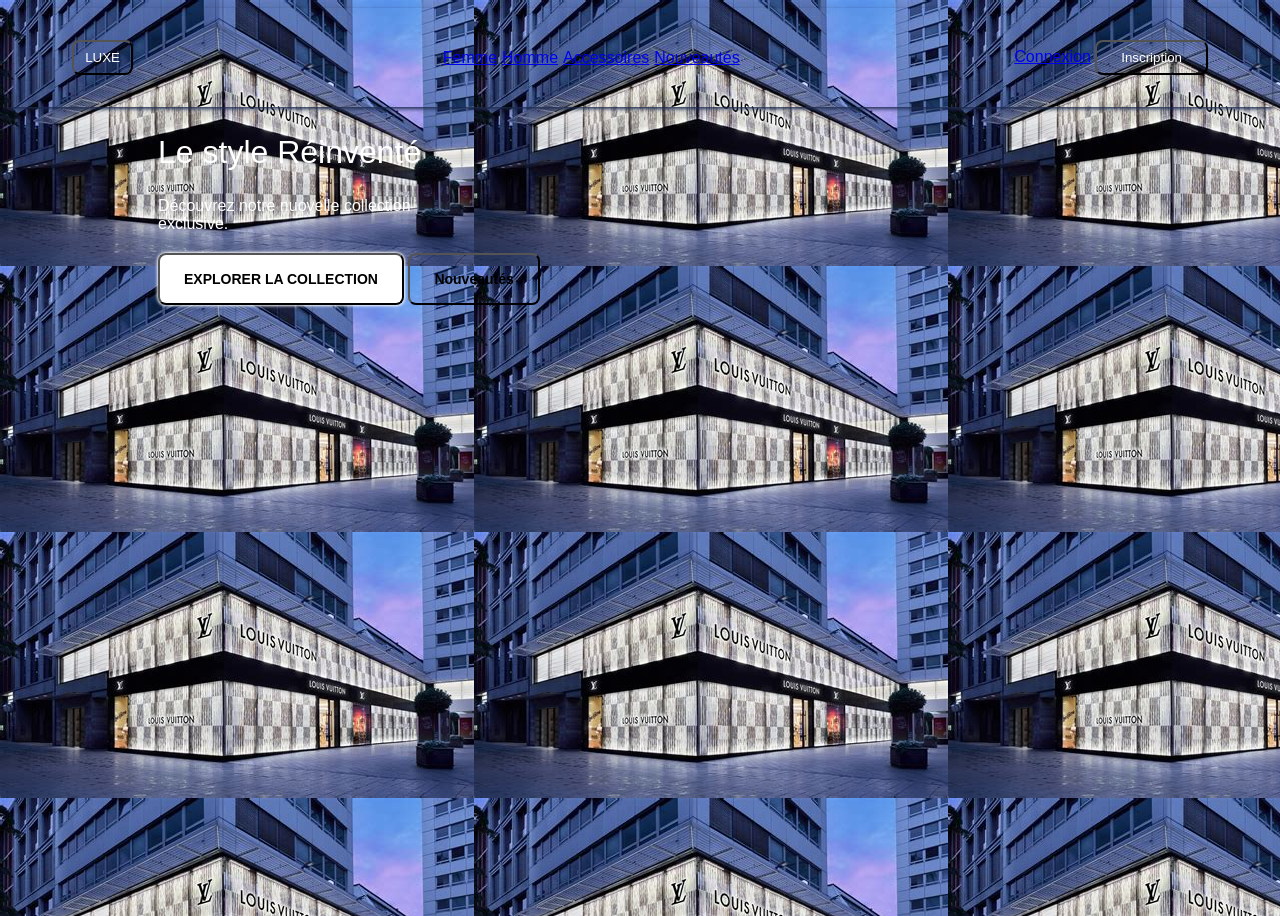
==== lv.html @ 48f1e04f "pr" ====
<!doctype html>
<html lang="en">
    <head>
        <meta charset="UTF-8" />
        <meta name="viewport" content="width=device-width, initial-scale=1.0" />
        <link rel="stylesheet" href="reset.css" />
        <link rel="stylesheet" href="page.css" />
        <title>Document</title>
    </head>
    <body>
        <header>
            <div>
                <p><button class="boxes carre">LUXE</button></p>
            </div>

            <nav>
                <ul>
                    <li><a href="https://fr.wikipedia.org/wiki/Femme">Femme</a></li>
                    <li><a href="https://fr.wikipedia.org/wiki/Homme">Homme</a></li>
                    <li><a href="#">Accessoires</a></li>
                    <li><a href="#">Nouveautés</a></li>
                </ul>
            </nav>

            <div>
                <a class="connexion" href="#">Connexion</a>
                <a class="inscription" href="#"
                    ><button class="boxes">Inscription</button></a
                >
            </div>
        </header>
        <section class="explore">
            <div class="dev">
                <div class="texte">
                    <h2>Le style Réinventé</h2>
                    <p class="firstPara">
                        Découvrez notre nuovelle collection exclusive.
                    </p>
                </div>
                <div>
                    <button class="premSection lire">
			EXPLORER LA COLLECTION
                    </button>
                    <button class="premSection savoir">Nouveautés</button>
                </div>
            </div>
        </section>
        <footer></footer>
    </body>
</html>
---- page.css ----
body {
    background : url("./image/OIP-4032012037.jpg");
    min-height: 100vh;
    color: #ffffff;
    font-family: Arial;

    /* bleu pour section dégradé : #163c9c */
}

header {
    display: flex;
    flex-direction: row;
    justify-content: space-between;
    align-items: center;

    padding-inline: 64px;
    padding-block: 16px;

    box-shadow: 0px 2px 4px 0px hsl(223, 48%, 21%);
    /* background-color: aliceblue; */
}
ul {
    display: flex;
    flex-direction: row;
    justify-content: space-between;
    align-items: center;
}
li {
    all: unset;
    margin-right: 5px;
    color: white;
}

.boxes {
    color: white;
    background-color: transparent;
    background-size: farthest-side;

    border-radius: 8px;
    padding-inline: 1.5rem;
    padding-block: 0.5rem;
}

.carre {
    padding-inline: 0.7rem;
}
.premSection {
    color: black;

    background-color: transparent;
    border-radius: 8px;

    font-family: sans-serif;

    font-size: 14px;
    font-weight: 600;

    padding-inline: 1.5rem;
    padding-block: 1rem;
}
.lire {
    background-color: white;
    color: black;

    box-shadow: 0.1px 0.1px 3px 1px white;
    margin-left: 150px;
}

h2 {
    font-size: 32px;
    font-weight: 400;
    width: 400px;
}
.firstPara {
    margin-block: 10px;
}

.texte {
    color: white;
    margin-left: 150px;
    margin-right: 800px;
    margin-bottom: 20px;
}
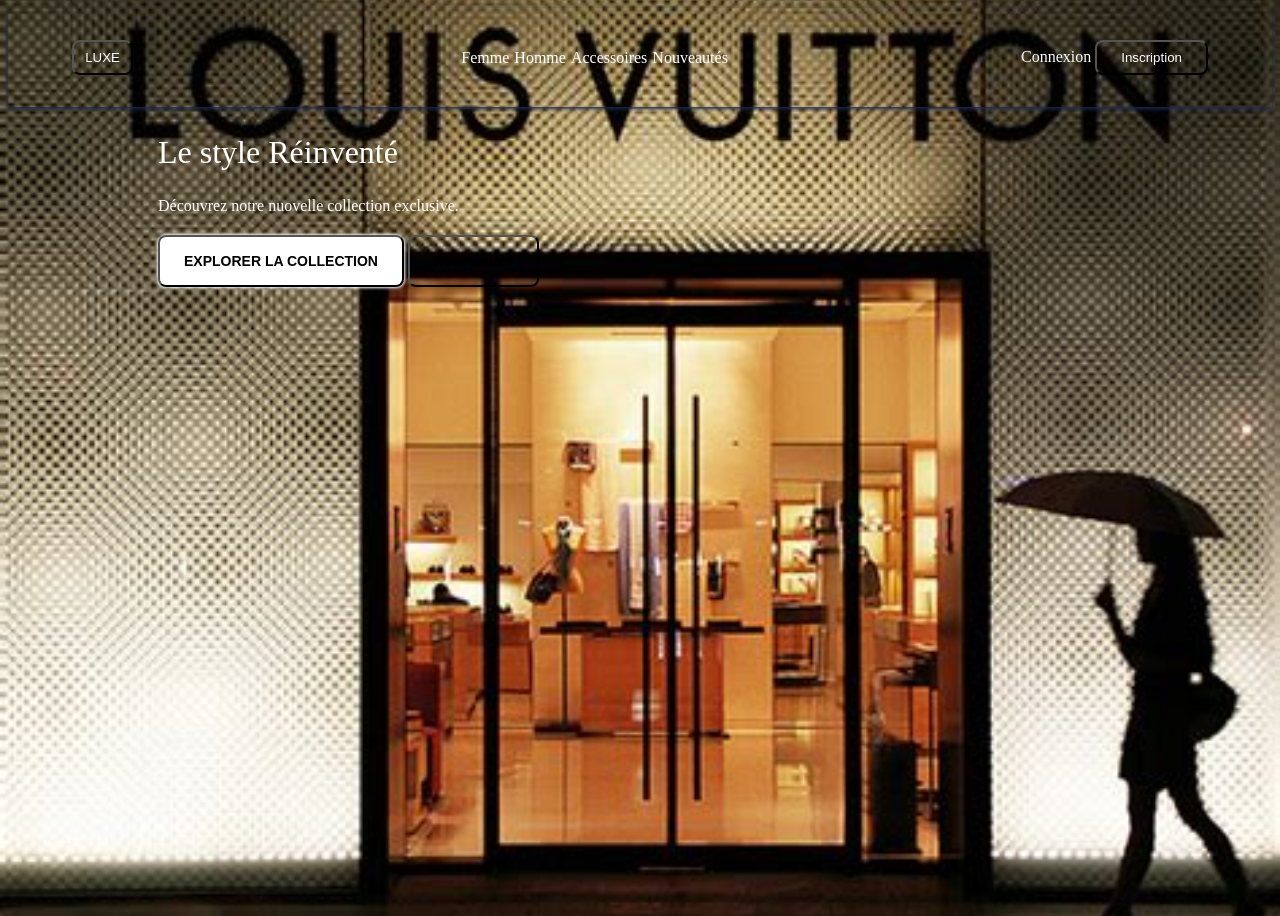
==== commit ef3e7e70: "lastonebis" ====
--- a/lv.html
+++ b/lv.html
@@ -45,6 +45,5 @@
                 </div>
             </div>
         </section>
-        <footer></footer>
     </body>
 </html>
--- a/page.css
+++ b/page.css
@@ -1,9 +1,10 @@
 body {
-    background : url("./image/OIP-4032012037.jpg");
+    background : url("./image/OIP-304777723.jpg");
     min-height: 100vh;
-    color: #ffffff;
-    font-family: Arial;
-
+  /* Center and scale the image nicely */
+  background-position: center;
+  background-repeat: no-repeat;
+  background-size: cover;
     /* bleu pour section dégradé : #163c9c */
 }
 
@@ -28,9 +29,12 @@
 li {
     all: unset;
     margin-right: 5px;
-    color: white;
 }
 
+a {
+    color: white;
+    text-decoration: none;
+}
 .boxes {
     color: white;
     background-color: transparent;
